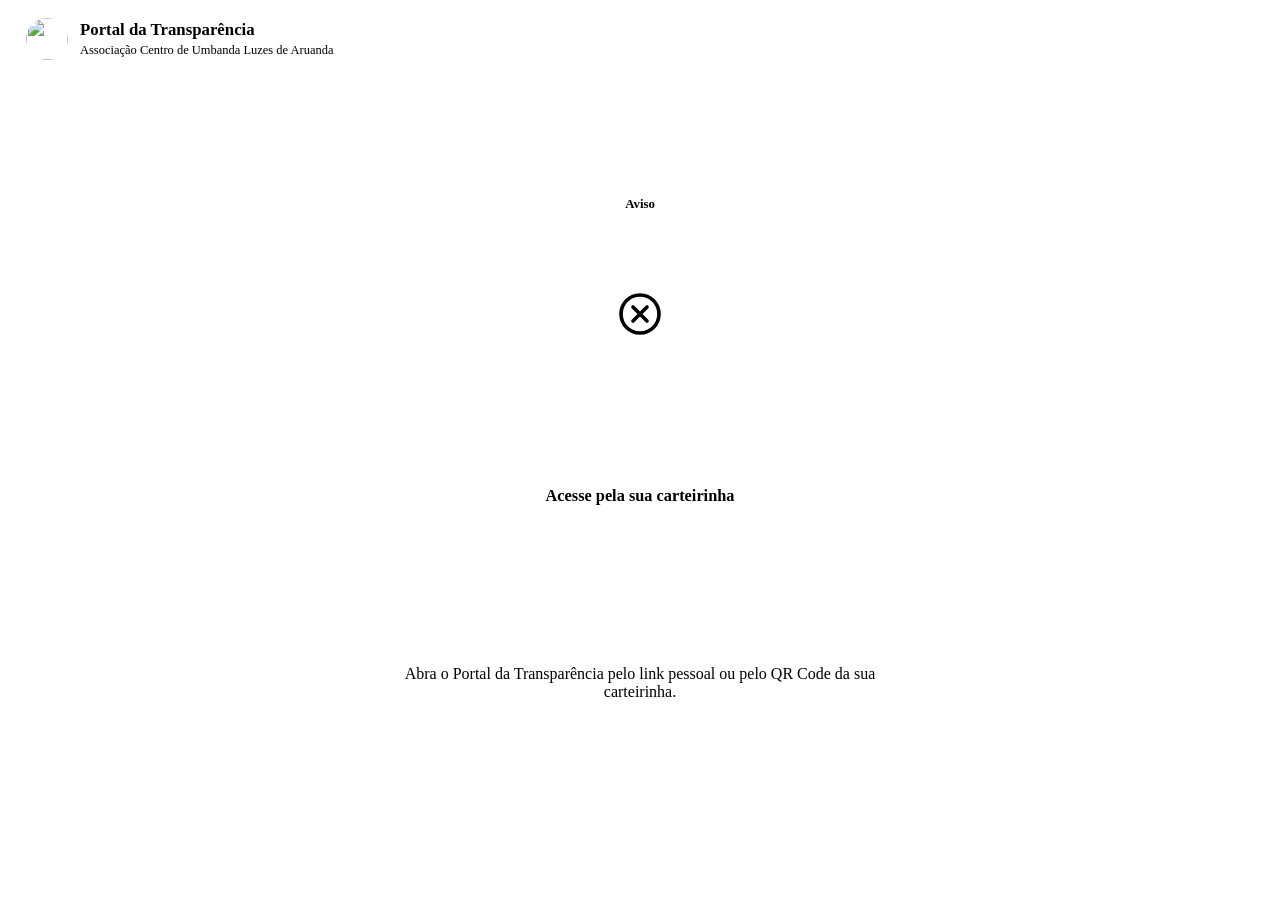
==== transparencia.html @ 9cb233fd "v2.1.0: Portal da Transparência (fase 1, desligado)" ====
<!doctype html>
<html lang="pt-BR">
<head>
  <meta charset="utf-8">
  <meta name="viewport" content="width=device-width,initial-scale=1,viewport-fit=cover">
  <title>Portal da Transparência · Luzes de Aruanda</title>
  <meta name="theme-color" content="#1C3557">
  <meta name="robots" content="noindex">
  <meta name="referrer" content="no-referrer">
  <link rel="icon" href="icon-192.png" type="image/png">
  <link rel="stylesheet" href="publico.css">
  <script src="config.js"></script>
  <style>
    /* versão 2.1: Portal da Transparência (fase 1: entrada, Início e Finanças). Só leitura: nada é baixado nem impresso. */
    body{background:var(--bg)}
    .tp{min-height:100vh;display:grid;grid-template-rows:auto 1fr}
    .tp-top{display:flex;align-items:center;gap:12px;padding:10px 18px;background:var(--surface);border-bottom:1px solid var(--line);position:sticky;top:0;z-index:5}
    .tp-top img.logo{width:42px;height:42px;border-radius:50%;background:#fff;object-fit:contain}
    .tp-top .tit b{display:block;font-size:1.05rem;color:var(--sea)}.tp-top .tit span{font-size:.78rem;color:var(--muted)}
    .tp-quem{margin-left:auto;display:flex;align-items:center;gap:10px;text-align:right}.tp-quem img,.tp-quem .sem{width:38px;height:46px;border-radius:6px;object-fit:cover;border:2px solid var(--brand);background:var(--bg)}
    .tp-quem b{display:block;font-size:.9rem}.tp-quem span{font-size:.75rem;color:var(--muted)}
    .tp-corpo{display:grid;grid-template-columns:210px 1fr;min-height:0}
    .tp-side{background:var(--sea);color:#dfe7f1;padding:18px 12px;display:flex;flex-direction:column;gap:4px}
    .tp-side .sec{font-size:.72rem;letter-spacing:.06em;text-transform:uppercase;opacity:.75;padding:4px 10px 8px}
    .tp-nav{display:flex;align-items:center;gap:10px;border:0;background:transparent;color:inherit;font:inherit;padding:10px;border-radius:9px;cursor:pointer;text-align:left}
    .tp-nav svg{width:20px;height:20px}.tp-nav[aria-current=page]{background:rgba(255,255,255,.14);color:#fff;box-shadow:inset 3px 0 0 #E0A526}
    .tp-main{padding:20px 22px 90px;display:grid;gap:14px;align-content:start;max-width:1120px;width:100%}
    .tp-main h1{margin:0;font-size:1.5rem;color:var(--sea)}.tp-sub{margin:-8px 0 0;color:var(--muted);font-size:.9rem}
    .tp-card{background:var(--surface);border:1px solid var(--line);border-radius:14px;padding:16px;display:grid;gap:10px;min-width:0}
    .tp-card h2{margin:0;font-size:1.02rem}
    .kp{display:grid;grid-template-columns:repeat(auto-fit,minmax(160px,1fr));gap:10px}
    .k{background:var(--surface);border:1px solid var(--line);border-left:4px solid var(--brand);border-radius:12px;padding:12px}
    .k span{display:block;font-size:.8rem;color:var(--muted)}.k b{font-size:1.25rem}.k.neg{border-left-color:#C98A1D}.k.sea{border-left-color:var(--sea)}
    .grid2{display:grid;grid-template-columns:1fr 1fr;gap:14px}
    .selo{display:inline-flex;align-items:center;gap:6px;border-radius:99px;padding:3px 10px;font-weight:700;font-size:.8rem}
    .selo.ok{background:var(--ok-soft);color:var(--ok)}.selo.warn{background:var(--warn-soft);color:var(--warn)}.selo.bad{background:var(--bad-soft);color:var(--bad)}
    .sit{display:grid;grid-template-columns:repeat(auto-fit,minmax(160px,1fr));gap:10px;align-items:end}.sit dt{font-size:.78rem;color:var(--muted)}.sit dd{margin:0;font-weight:600}
    .lin{display:flex;justify-content:space-between;gap:10px;padding:8px 0;border-bottom:1px solid var(--line)}.lin:last-child{border-bottom:0}.lin .s{font-size:.8rem;color:var(--muted)}
    .per{display:flex;flex-wrap:wrap;gap:6px;align-items:center}.per button{border:1px solid var(--line);background:var(--surface);color:var(--fg);border-radius:9px;padding:7px 14px;font:inherit;cursor:pointer}
    .per button[aria-pressed=true]{background:var(--sea);color:#fff;border-color:var(--sea)}.per input{border:1px solid var(--line);border-radius:8px;padding:6px 8px;font:inherit;background:var(--surface);color:var(--fg)}
    table{width:100%;border-collapse:collapse;font-size:.88rem}th,td{padding:7px 6px;border-bottom:1px solid var(--line);text-align:left}th{font-size:.75rem;color:var(--muted);font-weight:600}td.n,th.n{text-align:right;white-space:nowrap}
    .bars{display:flex;align-items:flex-end;gap:6px;height:150px;padding-top:6px;overflow-x:auto}.bars .m{display:grid;justify-items:center;gap:4px;min-width:34px;flex:1}
    .bars .par{display:flex;align-items:flex-end;gap:3px;height:120px}.bars .par i{display:block;width:11px;border-radius:3px 3px 0 0;background:var(--brand)}.bars .par i.s{background:#C98A1D}.bars small{font-size:.7rem;color:var(--muted)}
    .leg{display:flex;gap:14px;font-size:.78rem;color:var(--muted)}.leg i{display:inline-block;width:10px;height:10px;border-radius:50%;background:var(--brand);margin-right:4px}.leg i.s{background:#C98A1D}
    .cat{display:grid;gap:3px;padding:5px 0}.cat div{display:flex;justify-content:space-between;font-size:.88rem}.cat span.b{height:6px;border-radius:4px;background:var(--line);overflow:hidden}.cat span.b i{display:block;height:100%;background:var(--brand)}.cat.s span.b i{background:#C98A1D}
    .nota{font-size:.8rem;color:var(--muted)}
    .tp-pe{display:flex;justify-content:space-between;align-items:center;gap:10px;font-size:.78rem;color:var(--muted);border-top:1px solid var(--line);padding-top:10px}
    .tp-bottom{display:none}
    .entrada{max-width:520px;margin:30px auto;padding:0 16px;display:grid;gap:14px}
    .entrada input[type=date]{border:1px solid var(--line);border-radius:10px;padding:10px;font:inherit;background:var(--surface);color:var(--fg);width:100%}
    .aviso{display:grid;gap:8px;justify-items:center;text-align:center;padding:26px 18px}.aviso svg{width:48px;height:48px}
    .cards-m{display:none}
    @media (max-width:860px){
      .tp-corpo{grid-template-columns:1fr}.tp-side{display:none}.grid2{grid-template-columns:1fr}.tp-main{padding:14px 14px 90px}
      .tp-quem div{display:none}
      .tp-bottom{display:flex;position:fixed;left:0;right:0;bottom:0;background:var(--surface);border-top:1px solid var(--line);justify-content:space-around;padding:6px 0 calc(6px + env(safe-area-inset-bottom));z-index:6}
      .tp-bottom button{border:0;background:none;color:var(--muted);display:grid;justify-items:center;gap:2px;font:inherit;font-size:.72rem;padding:4px 16px}.tp-bottom svg{width:22px;height:22px}.tp-bottom [aria-current=page]{color:var(--sea);font-weight:700}
      .tabela-w{display:none}.cards-m{display:grid;gap:8px}.cm{border:1px solid var(--line);border-radius:10px;padding:10px;display:flex;justify-content:space-between;gap:10px}
      .tp-contas td:nth-child(5),.tp-contas th:nth-child(5){display:none}
    }
    @media print{body *{display:none!important}body::after{content:"A impressão não está disponível no Portal da Transparência.";display:block;padding:40px;font:18px sans-serif}}
  </style>
</head>
<body>
<div id="app"><div class="spinner" role="status" aria-label="Carregando"></div></div>
<script>
'use strict';
(function () {
  const CFG = window.ASSOCIADOS_CONFIG || {}, app = document.getElementById('app'), $ = s => document.querySelector(s);
  const esc = s => String(s == null ? '' : s).replace(/[&<>"']/g, c => ({ '&': '&amp;', '<': '&lt;', '>': '&gt;', '"': '&quot;', "'": '&#39;' }[c]));
  const fmtD = iso => { if (!iso) return '—'; const [y, m, d] = String(iso).slice(0, 10).split('-'); return `${d}/${m}/${y}`; };
  const brl = v => Number(v || 0).toLocaleString('pt-BR', { style: 'currency', currency: 'BRL' });
  const MES = ['jan', 'fev', 'mar', 'abr', 'mai', 'jun', 'jul', 'ago', 'set', 'out', 'nov', 'dez'], MESL = ['Janeiro', 'Fevereiro', 'Março', 'Abril', 'Maio', 'Junho', 'Julho', 'Agosto', 'Setembro', 'Outubro', 'Novembro', 'Dezembro'];
  const fmtComp = c => { const [y, m] = String(c).split('-'); return `${MESL[+m - 1]}/${y}`; };
  const hoje = () => { const d = new Date(); return `${d.getFullYear()}-${String(d.getMonth() + 1).padStart(2, '0')}-${String(d.getDate()).padStart(2, '0')}`; };
  const dias = iso => Math.round((new Date(iso + 'T12:00:00') - new Date(hoje() + 'T12:00:00')) / 864e5);
  const sv = p => `<svg viewBox="0 0 24 24" fill="none" stroke="currentColor" stroke-width="1.8" stroke-linecap="round" stroke-linejoin="round" aria-hidden="true">${p}</svg>`;
  const IC = { casa: sv('<path d="M3 11l9-7 9 7"/><path d="M5 10v10h14V10"/>'), fin: sv('<rect x="3" y="5" width="18" height="14" rx="2"/><path d="M3 10h18M7 15h4"/>'),
    no: sv('<circle cx="12" cy="12" r="9.5"/><path d="M8.5 8.5l7 7M15.5 8.5l-7 7"/>'), cad: sv('<rect x="5" y="11" width="14" height="10" rx="2"/><path d="M8 11V7a4 4 0 0 1 8 0v4"/>') };
  const ses = { get() { try { const x = JSON.parse(sessionStorage.getItem('trSes') || 'null'); return x && x.exp > Date.now() ? x : null; } catch (e) { return null; } }, set(t, c) { try { sessionStorage.setItem('trSes', JSON.stringify({ t, c, exp: Date.now() + 4 * 3600e3 })); } catch (e) { } }, sair() { try { sessionStorage.removeItem('trSes'); } catch (e) { } } };
  async function api(action, payload) {
    let r; try { r = await fetch(CFG.API_URL, { method: 'POST', body: JSON.stringify({ action, payload }) }); } catch (e) { throw Object.assign(new Error('Sem conexão. Confira a internet e tente de novo.'), { code: 'NET' }); }
    const j = await r.json().catch(() => ({ ok: false, error: { code: 'NET', message: 'Resposta inválida do servidor. Tente de novo.' } }));
    if (!j.ok) throw Object.assign(new Error(j.error.message), { code: j.error.code }); return j.data.result;
  }
  const topo = (quem) => `<header class="tp-top"><img class="logo" src="logo.png" alt=""><div class="tit"><b>Portal da Transparência</b><span>${esc(ST.assoc || 'Associação Centro de Umbanda Luzes de Aruanda')}</span></div>${quem || ''}</header>`;
  const AV = { LINK: ['bad', 'Link inválido ou carteirinha substituída'], INATIVO: ['warn', 'Associado não ativo'], VENCIDA: ['bad', 'Carteirinha não válida para este acesso'], DESLIGADO: ['warn', 'Portal ainda não disponível'], NET: ['warn', 'Sem internet'], SEM: ['warn', 'Acesse pela sua carteirinha'] };
  function aviso(code, msg) { const [cls, tit] = AV[code] || ['bad', 'Não foi possível abrir']; app.innerHTML = `<div class="tp">${topo()}<div class="entrada"><div class="tp-card aviso"><span class="selo ${cls}">${cls === 'bad' ? 'Acesso bloqueado' : 'Aviso'}</span><span style="color:var(--${cls === 'bad' ? 'bad' : 'warn'})">${IC.no}</span><h2>${esc(tit)}</h2><p>${esc(msg)}</p>${code === 'NET' ? '<button class="btn primary" id="de-novo">Tentar de novo</button>' : ''}</div></div></div>`; const b = $('#de-novo'); if (b) b.onclick = iniciar; }
  // Tela 0: QR Code → confirma a data de nascimento
  async function entradaQR(codigo) {
    app.innerHTML = `<div class="tp">${topo()}<div class="entrada"><div class="spinner"></div></div></div>`;
    let v; try { v = await api('publico.validar', { codigo }); } catch (e) { return aviso(e.code === 'NET' ? 'NET' : 'LINK', e.message); }
    ST.assoc = v.assocNome || ''; if (!v.encontrada || !v.valida) return aviso('VENCIDA', v.motivo || 'Carteirinha não está válida para este acesso.');
    if (!v.transparencia) return aviso('DESLIGADO', 'O Portal da Transparência ainda não está disponível.');
    app.innerHTML = `<div class="tp">${topo()}<div class="entrada"><div class="tp-card"><span class="selo ok">Carteirinha válida</span><div style="display:flex;gap:12px;align-items:center">${v.foto ? `<img src="data:image/jpeg;base64,${v.foto}" alt="" style="width:56px;height:68px;border-radius:6px;object-fit:cover">` : ''}<div><b>${esc(v.nome)}</b><div class="small muted">Matrícula ${String(v.matricula).padStart(4, '0')}</div></div></div></div>
      <form class="tp-card" id="f-nasc"><h2>Confirme que é você</h2><p class="small muted" style="margin:0">Informe sua data de nascimento para liberar o acesso.</p><label class="small" for="nasc">Data de nascimento</label><input type="date" id="nasc" required max="${hoje()}">
        <p class="small" id="nasc-msg" style="margin:0;color:var(--bad)" role="alert"></p><div class="btns" style="grid-template-columns:1fr 1fr"><button class="btn primary">Entrar</button><a class="btn" href="validar.html?c=${encodeURIComponent(codigo)}">Cancelar</a></div><p class="small muted" style="margin:0">Acesso só para associados ativos.</p></form></div></div>`;
    $('#f-nasc').onsubmit = async ev => { ev.preventDefault(); const m = $('#nasc-msg'); m.textContent = ''; try { const r = await api('publico.transpEntrar', { codigo, nascimento: $('#nasc').value }); ses.set(r.token, codigo); history.replaceState(null, '', 'transparencia.html'); carregar(); } catch (e) { if (['DATA', 'BLOQUEADO', 'NET'].includes(e.code)) m.textContent = e.message; else aviso(e.code, e.message); } };
  }
  const ST = { pg: 'inicio', per: 'ano', de: '', ate: '', d: null, mais: 20, assoc: '' };
  function periodo() { const h = hoje(), y = h.slice(0, 4), m = +h.slice(5, 7); if (ST.per === 'mes') return [h.slice(0, 8) + '01', h]; if (ST.per === 'tri') { const t = Math.floor((m - 1) / 3) * 3 + 1; return [`${y}-${String(t).padStart(2, '0')}-01`, h]; } if (ST.per === 'datas' && ST.de && ST.ate) return [ST.de, ST.ate]; return [y + '-01-01', h]; }
  async function carregar() {
    const s = ses.get(); if (!s) { const c = (ses.ultimo || ''); return c ? entradaQR(c) : aviso('SEM', 'Abra o Portal da Transparência pelo link pessoal ou pelo QR Code da sua carteirinha.'); }
    const [de, ate] = periodo(); if (!ST.d) app.innerHTML = `<div class="tp">${topo()}<div class="entrada"><div class="spinner"></div></div></div>`;
    try { ST.d = await api('publico.transparencia', { token: s.t, de, ate }); ST.assoc = ST.d.assoc.nome; ST.mais = 20; render(); }
    catch (e) { if (e.code === 'LINK' || e.code === 'INATIVO' || e.code === 'VENCIDA') ses.sair(); aviso(e.code, e.message); }
  }
  const PAGS = [['inicio', 'Início', IC.casa], ['fin', 'Finanças', IC.fin]];
  function render() {
    const d = ST.d, a = d.associado;
    const quem = `<div class="tp-quem"><div><b>${esc(a.nome.split(' ').slice(0, 2).join(' '))}</b><span>Associado · ${String(a.matricula).padStart(4, '0')}</span></div>${a.foto ? `<img src="data:image/jpeg;base64,${a.foto}" alt="">` : '<span class="sem"></span>'}</div>`;
    const nav = PAGS.map(([k, t, ic]) => `<button class="tp-nav" data-pg="${k}" ${ST.pg === k ? 'aria-current="page"' : ''}>${ic}<span>${t}</span></button>`).join('');
    app.innerHTML = `<div class="tp">${topo(quem)}<div class="tp-corpo"><nav class="tp-side" aria-label="Menu"><div class="sec">Área do associado</div>${nav}</nav>
      <main class="tp-main" id="conteudo">${ST.pg === 'fin' ? financas() : inicio()}
      <div class="tp-pe"><span>Consulta à Secretaria · Dados atualizados em ${esc(fmtD(d.fin.atualizadoEm) + ' ' + String(d.fin.atualizadoEm).slice(11))}</span><button class="btn" id="sair" style="padding:6px 14px">Sair</button></div></main></div>
      <nav class="tp-bottom" aria-label="Menu">${PAGS.map(([k, t, ic]) => `<button data-pg="${k}" ${ST.pg === k ? 'aria-current="page"' : ''}>${ic}<span>${t}</span></button>`).join('')}</nav></div>`;
    document.querySelectorAll('[data-pg]').forEach(b => { b.onclick = () => { ST.pg = b.dataset.pg; render(); scrollTo(0, 0); }; });
    $('#sair').onclick = () => { ses.sair(); ST.d = null; aviso('SEM', 'Você saiu. Para entrar de novo, use o link ou o QR Code da sua carteirinha.'); };
    if (ST.pg === 'fin') ligarFin();
  }
  function selo(s) { return s.estado === 'emdia' ? '<span class="selo ok">Em dia</span>' : s.estado === 'tolerancia' ? `<span class="selo warn">${s.atraso === 1 ? '1 mês em aberto' : s.atraso + ' meses em aberto'}</span> <span class="small" style="color:var(--warn)">Dentro da tolerância</span>` : `<span class="selo bad">Em atraso (${s.atraso} ${s.atraso === 1 ? 'mês' : 'meses'})</span>`; }
  function vence(v) { const n = dias(v); return n < 0 ? `<span class="selo bad">Vencida há ${-n} ${-n === 1 ? 'dia' : 'dias'}</span>` : `<span class="selo warn">${n === 0 ? 'Vence hoje' : `Vence em ${n} ${n === 1 ? 'dia' : 'dias'}`}</span>`; }
  function inicio() {
    const d = ST.d, s = d.situacao, f = d.fin;
    return `<h1>Início</h1><p class="tp-sub">Olá, ${esc(d.associado.nome.split(' ')[0])}. Acompanhe sua situação e os principais movimentos da associação.</p>
      <section class="tp-card"><h2>Minha situação</h2><div>${selo(s)} <span class="small" style="margin-left:6px">${s.emDiaAno} de ${s.vencidosAno} ${s.vencidosAno === 1 ? 'mês vencido' : 'meses vencidos'} em ${s.ano}</span></div>
        <dl class="sit"><div><dt>Último pagamento</dt><dd>${s.ultimo ? `${fmtD(s.ultimo.data)} · ${brl(s.ultimo.valor)}` : '—'}</dd></div><div><dt>Próximo vencimento</dt><dd>${s.proximo ? `${fmtComp(s.proximo.competencia)} · ${brl(s.proximo.valor)}` : '—'}</dd></div></dl></section>
      <div class="kp">${f.saldoAtual.map(c => `<div class="k sea"><span>Saldo ${/caixa|dinheiro/i.test(c.tipo + c.nome) ? 'em caixa' : 'em ' + esc(c.nome)}</span><b>${brl(c.saldo)}</b></div>`).join('')}<div class="k"><span>Entradas no mês</span><b>${brl(f.mes.ent)}</b></div><div class="k neg"><span>Saídas no mês</span><b>${brl(f.mes.sai)}</b></div></div>
      <div class="grid2"><section class="tp-card"><h2>Contas vencendo</h2>${f.vencendo.length ? f.vencendo.map(x => `<div class="lin"><div><b>${esc(x.descricao)}</b><div class="s">${fmtD(x.vencimento)}${x.categoria ? ' · ' + esc(x.categoria) : ''}</div></div><div style="text-align:right"><b>${brl(x.valor)}</b><div>${vence(x.vencimento)}</div></div></div>`).join('') : '<p class="nota">Nenhuma conta pendente.</p>'}</section>
        <section class="tp-card"><h2>Próximos eventos</h2>${f.eventos.length ? f.eventos.map(e => `<div class="lin"><div><b>${esc(e.titulo || e.tipo)}</b><div class="s">${esc(e.tipo || '')}${e.local ? ' · ' + esc(e.local) : ''}</div></div><div style="text-align:right"><b>${fmtD(e.data)}</b><div class="s">${esc(e.hora || '')}</div></div></div>`).join('') : '<p class="nota">Nenhum evento agendado.</p>'}</section></div>`;
  }
  function financas() {
    const f = ST.d.fin, trf = f.contas.some(c => c.trf), maxM = Math.max(1, ...f.meses.map(m => Math.max(m.ent, m.sai))), mxE = Math.max(1, ...f.ent.map(x => x.v)), mxS = Math.max(1, ...f.sai.map(x => x.v)), res = f.totalEnt - f.totalSai;
    const per = [['mes', 'Mês'], ['tri', 'Trimestre'], ['ano', 'Ano'], ['datas', 'Escolher datas']];
    return `<h1>Prestação de contas</h1><p class="tp-sub">Consulte as entradas, saídas e saldos por período.</p>
      <section class="tp-card"><div class="per"><span class="small muted">Período</span>${per.map(([k, t]) => `<button data-per="${k}" aria-pressed="${ST.per === k}">${t}</button>`).join('')}
        ${ST.per === 'datas' ? `<input type="date" id="p-de" value="${ST.de || f.de}" aria-label="De"><input type="date" id="p-ate" value="${ST.ate || f.ate}" aria-label="Até"><button id="p-ok">Ver</button>` : ''}</div><span class="small muted">De ${fmtD(f.de)} a ${fmtD(f.ate)}</span></section>
      <div class="kp"><div class="k"><span>Total de entradas</span><b>${brl(f.totalEnt)}</b></div><div class="k neg"><span>Total de saídas</span><b style="color:var(--bad)">${brl(f.totalSai)}</b></div><div class="k sea"><span>Resultado do período</span><b style="color:var(--${res >= 0 ? 'ok' : 'bad'})">${res >= 0 ? '+ ' : '− '}${brl(Math.abs(res))}</b></div></div>
      <div class="grid2"><section class="tp-card"><h2>Saldos por conta</h2><table class="tp-contas"><thead><tr><th>Conta</th><th class="n">Saldo inicial</th><th class="n">Entradas</th><th class="n">Saídas</th>${trf ? '<th class="n">Transf.</th>' : '<th class="n"></th>'}<th class="n">Saldo final</th></tr></thead><tbody>
        ${f.contas.map(c => `<tr><td>${esc(c.nome)}</td><td class="n">${brl(c.ant)}</td><td class="n">${brl(c.ent)}</td><td class="n">${brl(c.sai)}</td><td class="n">${trf ? brl(c.trf) : ''}</td><td class="n"><b>${brl(c.fim)}</b></td></tr>`).join('')}
        <tr><td><b>Total</b></td><td class="n">${brl(f.contas.reduce((s, c) => s + c.ant, 0))}</td><td class="n">${brl(f.contas.reduce((s, c) => s + c.ent, 0))}</td><td class="n">${brl(f.contas.reduce((s, c) => s + c.sai, 0))}</td><td class="n"></td><td class="n"><b>${brl(f.contas.reduce((s, c) => s + c.fim, 0))}</b></td></tr></tbody></table></section>
        <section class="tp-card"><h2>Entradas por categoria</h2>${f.ent.length ? f.ent.map(x => `<div class="cat"><div><span>${esc(x.nome)}</span><b>${brl(x.v)}</b></div><span class="b"><i style="width:${Math.round(x.v / mxE * 100)}%"></i></span></div>`).join('') : '<p class="nota">Nenhuma entrada no período.</p>'}</section>
        <section class="tp-card"><h2>Entradas e saídas por mês</h2><div class="leg"><span><i></i>Entradas</span><span><i class="s"></i>Saídas</span></div><div class="bars">${f.meses.map(m => `<div class="m" title="${fmtComp(m.mes)}: entradas ${brl(m.ent)}, saídas ${brl(m.sai)}"><div class="par"><i style="height:${Math.round(m.ent / maxM * 118)}px"></i><i class="s" style="height:${Math.round(m.sai / maxM * 118)}px"></i></div><small>${MES[+m.mes.slice(5) - 1]}</small></div>`).join('') || '<p class="nota">Sem movimento no período.</p>'}</div></section>
        <section class="tp-card"><h2>Saídas por categoria</h2>${f.sai.length ? f.sai.map(x => `<div class="cat s"><div><span>${esc(x.nome)}</span><b>${brl(x.v)}</b></div><span class="b"><i style="width:${Math.round(x.v / mxS * 100)}%"></i></span></div>`).join('') : '<p class="nota">Nenhuma saída no período.</p>'}</section></div>
      <section class="tp-card"><h2>Lançamentos · saídas</h2><p class="nota" style="margin:-4px 0 0">As mensalidades aparecem somadas em "Entradas por categoria".</p>
        ${f.saidas.length ? `<div class="tabela-w"><table><thead><tr><th>Data</th><th>Descrição</th><th>Categoria</th><th class="n">Valor</th></tr></thead><tbody>${f.saidas.slice(0, ST.mais).map(l => `<tr><td>${fmtD(l.data)}</td><td>${esc(l.descricao)}</td><td>${esc(l.categoria)}</td><td class="n">${brl(l.valor)}</td></tr>`).join('')}</tbody></table></div>
          <div class="cards-m">${f.saidas.slice(0, ST.mais).map(l => `<div class="cm"><div><b>${esc(l.descricao)}</b><div class="small muted">${fmtD(l.data)} · ${esc(l.categoria)}</div></div><b>${brl(l.valor)}</b></div>`).join('')}</div>
          ${f.saidas.length > ST.mais ? `<button class="btn" id="mais">Carregar mais (${f.saidas.length - ST.mais})</button>` : ''}` : '<p class="nota">Nenhuma saída no período.</p>'}</section>`;
  }
  function ligarFin() {
    document.querySelectorAll('[data-per]').forEach(b => { b.onclick = () => { ST.per = b.dataset.per; if (ST.per === 'datas') render(); else carregar(); }; });
    const ok = $('#p-ok'); if (ok) ok.onclick = () => { ST.de = $('#p-de').value; ST.ate = $('#p-ate').value; if (ST.de && ST.ate && ST.de <= ST.ate) carregar(); };
    const m = $('#mais'); if (m) m.onclick = () => { ST.mais += 20; render(); };
  }
  document.addEventListener('contextmenu', e => { if (e.target.closest('#app')) e.preventDefault(); });
  function iniciar() {
    const q = new URLSearchParams(location.search), t = q.get('t'), c = q.get('c');
    if (t) { ses.set(t, ''); history.replaceState(null, '', 'transparencia.html'); return carregar(); }
    if (c) { ses.ultimo = c; return ses.get() && ses.get().c === c ? carregar() : entradaQR(c); }
    const s = ses.get(); if (s) { if (s.c) ses.ultimo = s.c; return carregar(); }
    aviso('SEM', 'Abra o Portal da Transparência pelo link pessoal ou pelo QR Code da sua carteirinha.');
  }
  iniciar();
})();
</script>
</body>
</html>
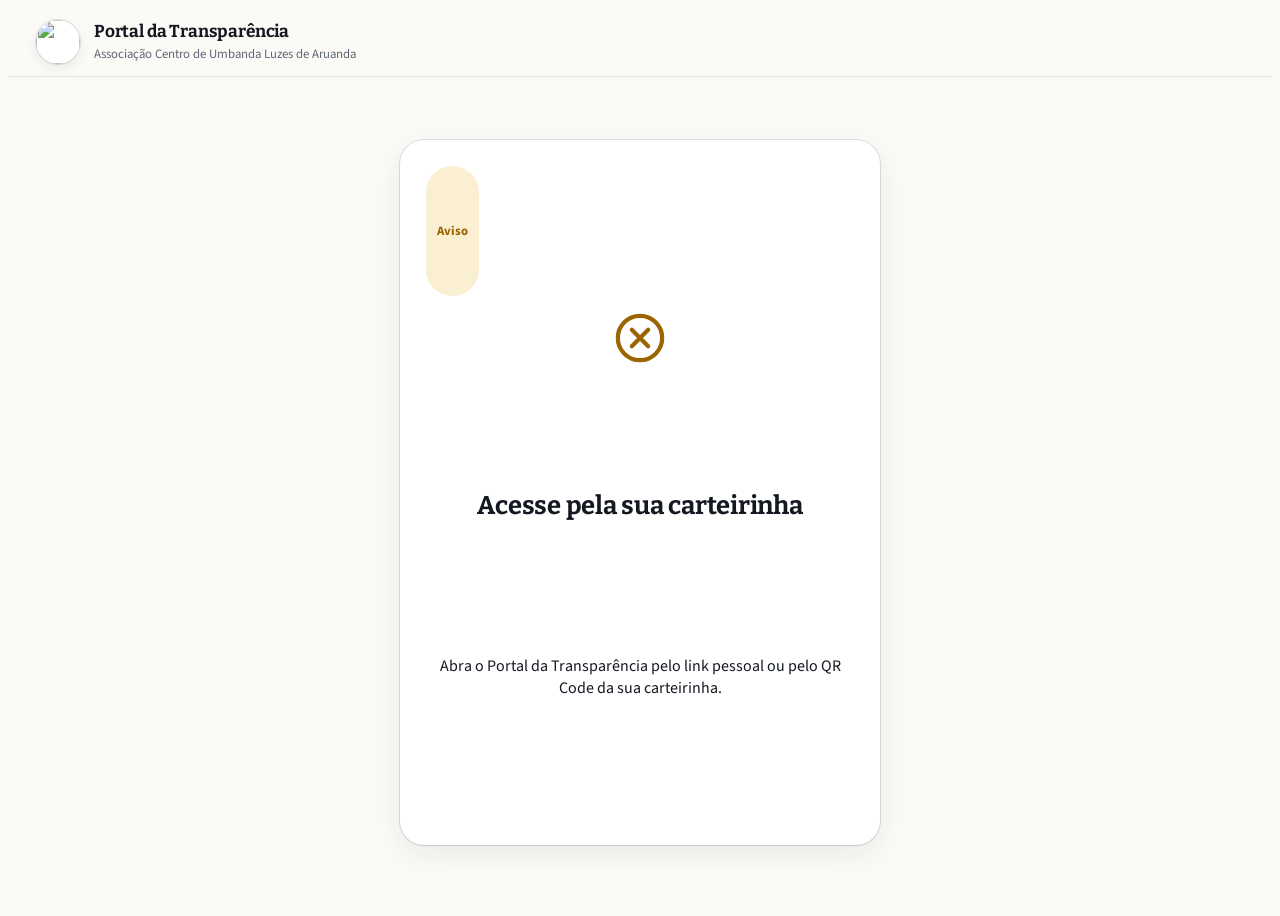
==== commit cc8a2fba: "Versão 2.4.0: novo visual do sistema e do Portal da Transparência (mesmo padrão da Biblioteca)" ====
--- a/transparencia.html
+++ b/transparencia.html
@@ -4,14 +4,18 @@
   <meta charset="utf-8">
   <meta name="viewport" content="width=device-width,initial-scale=1,viewport-fit=cover">
   <title>Portal da Transparência · Luzes de Aruanda</title>
-  <meta name="theme-color" content="#1C3557">
+  <meta name="theme-color" content="#fbfaf7">
   <meta name="robots" content="noindex">
   <meta name="referrer" content="no-referrer">
   <link rel="icon" href="icon-192.png" type="image/png">
+  <link rel="preconnect" href="https://fonts.googleapis.com">
+  <link rel="preconnect" href="https://fonts.gstatic.com" crossorigin>
+  <link rel="stylesheet" href="https://fonts.googleapis.com/css2?family=Bitter:wght@600;700&family=Source+Sans+3:wght@400;600;700&display=swap">
   <link rel="stylesheet" href="publico.css">
   <script src="config.js"></script>
+  <script src="cartao.js"></script>
   <style>
-    /* versão 2.1: Portal da Transparência (fase 1: entrada, Início e Finanças). Só leitura: nada é baixado nem impresso. */
+    /* versão 2.2: Portal da Transparência completo. Só leitura: nada é baixado nem impresso. */
     body{background:var(--bg)}
     .tp{min-height:100vh;display:grid;grid-template-rows:auto 1fr}
     .tp-top{display:flex;align-items:center;gap:12px;padding:10px 18px;background:var(--surface);border-bottom:1px solid var(--line);position:sticky;top:0;z-index:5}
@@ -45,6 +49,25 @@
     .cat{display:grid;gap:3px;padding:5px 0}.cat div{display:flex;justify-content:space-between;font-size:.88rem}.cat span.b{height:6px;border-radius:4px;background:var(--line);overflow:hidden}.cat span.b i{display:block;height:100%;background:var(--brand)}.cat.s span.b i{background:#C98A1D}
     .nota{font-size:.8rem;color:var(--muted)}
     .tp-pe{display:flex;justify-content:space-between;align-items:center;gap:10px;font-size:.78rem;color:var(--muted);border-top:1px solid var(--line);padding-top:10px}
+    button.tp-quem{border:0;background:none;font:inherit;color:inherit;cursor:pointer;padding:4px;border-radius:10px}button.tp-quem:hover{background:var(--bg)}
+    .selo.neu{background:var(--bg);color:var(--muted);border:1px solid var(--line)}.selo.sea{background:#DDE6F1;color:var(--sea)}
+    .mgrid{display:grid;grid-template-columns:repeat(6,1fr);gap:8px}.mc{border-radius:10px;padding:10px 6px;display:grid;justify-items:center;gap:2px;border:1px solid var(--line);text-align:center}.mc b{text-transform:capitalize}.mc span{font-size:.75rem;font-weight:600}.mc small{font-size:.7rem;color:var(--muted)}
+    .mc.ok{background:var(--ok-soft);color:var(--ok)}.mc.bad{background:var(--bad-soft);color:var(--bad)}.mc.sea{background:#DDE6F1;color:var(--sea)}.mc.neu{background:var(--surface);color:var(--muted)}.mc.nd{opacity:.45}
+    .leg i.ok{background:var(--ok)}.leg i.bad{background:var(--bad)}.leg i.neu{background:var(--line)}.leg i.sea{background:var(--sea)}.leg{flex-wrap:wrap}
+    .lin.ev{justify-content:flex-start;align-items:flex-start}.lin.ev .dt{display:grid;justify-items:center;min-width:44px;border-radius:8px;background:var(--bg);padding:4px}.lin.ev .dt b{font-size:1.1rem}.lin.ev .dt small{font-size:.7rem;color:var(--muted);text-transform:uppercase}
+    .calh{display:flex;justify-content:space-between;align-items:center}.calh .btn{padding:4px 14px}.cal{display:grid;grid-template-columns:repeat(7,1fr);gap:4px;text-align:center}.cal small{color:var(--muted);font-size:.72rem}
+    .cd{border:1px solid var(--line);background:var(--surface);color:var(--fg);border-radius:8px;min-height:42px;font:inherit;display:grid;justify-items:center;align-content:center;gap:2px}.cd:disabled{opacity:.6}.cd.tem{border-color:var(--brand);cursor:pointer;font-weight:700}.cd.hj{outline:2px solid var(--sea)}.cd i{width:6px;height:6px;border-radius:50%;background:var(--brand)}
+    details.tp-card summary{cursor:pointer}
+    .dgrid{display:grid;grid-template-columns:minmax(240px,1fr) 2fr;gap:14px;align-items:start}.dlist{gap:4px}.dl{display:flex;gap:10px;align-items:center;border:1px solid transparent;background:none;color:inherit;font:inherit;text-align:left;padding:8px;border-radius:10px;cursor:pointer}.dl svg{width:22px;height:22px;flex:none;color:var(--sea)}.dl small{display:block;color:var(--muted);font-size:.78rem}.dl.on,.dl:hover{background:var(--bg);border-color:var(--line)}
+    .dv{min-height:300px;position:sticky;top:76px;max-height:calc(100vh - 100px);overflow:auto}.dvh{display:flex;justify-content:space-between;align-items:center;gap:8px;position:sticky;top:-16px;background:var(--surface);padding:4px 0;z-index:1}.dvh .btn{padding:5px 12px}
+    #dv-pags{display:grid;gap:10px}.pgc{width:100%;height:auto;border:1px solid var(--line);border-radius:4px;background:#fff;-webkit-user-select:none;user-select:none;pointer-events:none}
+    .dv.cheio{position:fixed;inset:0;z-index:20;max-height:none;border-radius:0;top:0}
+    .fbt{display:flex;flex-wrap:wrap;gap:8px}.fbt .btn svg{width:18px;height:18px}
+    #f-sol label{display:grid;gap:4px}#f-sol select,#f-sol textarea,#f-sol input,#m-ano{border:1px solid var(--line);border-radius:9px;padding:9px;font:inherit;background:var(--surface);color:var(--fg)}
+    .cgrid{display:grid;grid-template-columns:minmax(280px,1fr) 1.2fr;gap:14px;align-items:start}.ficha dl{display:grid;grid-template-columns:1fr 1fr;gap:10px 14px;margin:0}.ficha dt{font-size:.75rem;color:var(--muted)}.ficha dd{margin:0;font-weight:600;overflow-wrap:anywhere}
+    .faces .selos{display:flex;flex-wrap:wrap;gap:6px}.so-m{display:none!important}
+    .ov-f{position:fixed;inset:0;background:rgba(0,0,0,.35);z-index:30;display:flex;align-items:flex-end}.sheet{background:var(--surface);width:100%;border-radius:16px 16px 0 0;padding:12px 12px calc(12px + env(safe-area-inset-bottom));display:grid;gap:4px}
+    .sheet button[data-pm]{display:flex;gap:12px;align-items:center;border:0;background:none;color:var(--fg);font:inherit;padding:12px;border-radius:10px;text-align:left}.sheet svg{width:22px;height:22px;color:var(--sea)}
     .tp-bottom{display:none}
     .entrada{max-width:520px;margin:30px auto;padding:0 16px;display:grid;gap:14px}
     .entrada input[type=date]{border:1px solid var(--line);border-radius:10px;padding:10px;font:inherit;background:var(--surface);color:var(--fg);width:100%}
@@ -56,10 +79,12 @@
       .tp-bottom{display:flex;position:fixed;left:0;right:0;bottom:0;background:var(--surface);border-top:1px solid var(--line);justify-content:space-around;padding:6px 0 calc(6px + env(safe-area-inset-bottom));z-index:6}
       .tp-bottom button{border:0;background:none;color:var(--muted);display:grid;justify-items:center;gap:2px;font:inherit;font-size:.72rem;padding:4px 16px}.tp-bottom svg{width:22px;height:22px}.tp-bottom [aria-current=page]{color:var(--sea);font-weight:700}
       .tabela-w{display:none}.cards-m{display:grid;gap:8px}.cm{border:1px solid var(--line);border-radius:10px;padding:10px;display:flex;justify-content:space-between;gap:10px}
-      .tp-contas td:nth-child(5),.tp-contas th:nth-child(5){display:none}
+      .mgrid{grid-template-columns:repeat(4,1fr)}.dgrid,.cgrid{grid-template-columns:1fr}.dv{position:static;max-height:none}.dv:not(.cheio){display:none}.ficha dl{grid-template-columns:1fr}
+      .so-m{display:flex!important}.cgrid.t-cart .ficha,.cgrid.t-ficha>section:first-child{display:none}.faces .vs{display:none}.faces.verso .vs{display:block}.faces.verso .fr{display:none}
     }
     @media print{body *{display:none!important}body::after{content:"A impressão não está disponível no Portal da Transparência.";display:block;padding:40px;font:18px sans-serif}}
   </style>
+  <link rel="stylesheet" href="transp.css">
 </head>
 <body>
 <div id="app"><div class="spinner" role="status" aria-label="Carregando"></div></div>
@@ -76,7 +101,10 @@
   const dias = iso => Math.round((new Date(iso + 'T12:00:00') - new Date(hoje() + 'T12:00:00')) / 864e5);
   const sv = p => `<svg viewBox="0 0 24 24" fill="none" stroke="currentColor" stroke-width="1.8" stroke-linecap="round" stroke-linejoin="round" aria-hidden="true">${p}</svg>`;
   const IC = { casa: sv('<path d="M3 11l9-7 9 7"/><path d="M5 10v10h14V10"/>'), fin: sv('<rect x="3" y="5" width="18" height="14" rx="2"/><path d="M3 10h18M7 15h4"/>'),
-    no: sv('<circle cx="12" cy="12" r="9.5"/><path d="M8.5 8.5l7 7M15.5 8.5l-7 7"/>'), cad: sv('<rect x="5" y="11" width="14" height="10" rx="2"/><path d="M8 11V7a4 4 0 0 1 8 0v4"/>') };
+    no: sv('<circle cx="12" cy="12" r="9.5"/><path d="M8.5 8.5l7 7M15.5 8.5l-7 7"/>'), cad: sv('<rect x="3" y="5" width="18" height="14" rx="2"/><circle cx="9" cy="11" r="2.5"/><path d="M5.5 16.5c.8-1.8 2-2.6 3.5-2.6s2.7.8 3.5 2.6M14 10h4M14 13.5h4"/>'),
+    conta: sv('<path d="M6 3h9l3 3v15H6z"/><path d="M9 10h6M9 14h6M9 18h3"/>'), mens: sv('<rect x="3" y="4" width="18" height="17" rx="2"/><path d="M3 9h18M8 2v4M16 2v4M8 14l2 2 4-4"/>'),
+    cal: sv('<rect x="3" y="4" width="18" height="17" rx="2"/><path d="M3 9h18M8 2v4M16 2v4"/><circle cx="8" cy="14" r="1"/><circle cx="12" cy="14" r="1"/><circle cx="16" cy="14" r="1"/>'), doc: sv('<path d="M14 3H6v18h12V7z"/><path d="M14 3v4h4M9 12h6M9 16h6"/>'),
+    sol: sv('<path d="M4 5h16v11H8l-4 4z"/><path d="M8 9h8M8 12h5"/>'), mais: sv('<circle cx="5" cy="12" r="1.5"/><circle cx="12" cy="12" r="1.5"/><circle cx="19" cy="12" r="1.5"/>'), tool: sv('<path d="M14.7 6.3a4 4 0 0 0-5.4 5.4L3 18l3 3 6.3-6.3a4 4 0 0 0 5.4-5.4l-2.5 2.5-2.4-.6-.6-2.4z"/>') };
   const ses = { get() { try { const x = JSON.parse(sessionStorage.getItem('trSes') || 'null'); return x && x.exp > Date.now() ? x : null; } catch (e) { return null; } }, set(t, c) { try { sessionStorage.setItem('trSes', JSON.stringify({ t, c, exp: Date.now() + 4 * 3600e3 })); } catch (e) { } }, sair() { try { sessionStorage.removeItem('trSes'); } catch (e) { } } };
   async function api(action, payload) {
     let r; try { r = await fetch(CFG.API_URL, { method: 'POST', body: JSON.stringify({ action, payload }) }); } catch (e) { throw Object.assign(new Error('Sem conexão. Confira a internet e tente de novo.'), { code: 'NET' }); }
@@ -84,7 +112,7 @@
     if (!j.ok) throw Object.assign(new Error(j.error.message), { code: j.error.code }); return j.data.result;
   }
   const topo = (quem) => `<header class="tp-top"><img class="logo" src="logo.png" alt=""><div class="tit"><b>Portal da Transparência</b><span>${esc(ST.assoc || 'Associação Centro de Umbanda Luzes de Aruanda')}</span></div>${quem || ''}</header>`;
-  const AV = { LINK: ['bad', 'Link inválido ou carteirinha substituída'], INATIVO: ['warn', 'Associado não ativo'], VENCIDA: ['bad', 'Carteirinha não válida para este acesso'], DESLIGADO: ['warn', 'Portal ainda não disponível'], NET: ['warn', 'Sem internet'], SEM: ['warn', 'Acesse pela sua carteirinha'] };
+  const AV = { LINK: ['bad', 'Link inválido ou carteirinha substituída'], INATIVO: ['warn', 'Associado não ativo'], VENCIDA: ['bad', 'Carteirinha não válida para este acesso'], DESLIGADO: ['warn', 'Portal ainda não disponível'], NET: ['warn', 'Sem internet'], SEM: ['warn', 'Acesse pela sua carteirinha'], MANUT: ['warn', 'Portal em manutenção'] };
   function aviso(code, msg) { const [cls, tit] = AV[code] || ['bad', 'Não foi possível abrir']; app.innerHTML = `<div class="tp">${topo()}<div class="entrada"><div class="tp-card aviso"><span class="selo ${cls}">${cls === 'bad' ? 'Acesso bloqueado' : 'Aviso'}</span><span style="color:var(--${cls === 'bad' ? 'bad' : 'warn'})">${IC.no}</span><h2>${esc(tit)}</h2><p>${esc(msg)}</p>${code === 'NET' ? '<button class="btn primary" id="de-novo">Tentar de novo</button>' : ''}</div></div></div>`; const b = $('#de-novo'); if (b) b.onclick = iniciar; }
   // Tela 0: QR Code → confirma a data de nascimento
   async function entradaQR(codigo) {
@@ -97,60 +125,168 @@
         <p class="small" id="nasc-msg" style="margin:0;color:var(--bad)" role="alert"></p><div class="btns" style="grid-template-columns:1fr 1fr"><button class="btn primary">Entrar</button><a class="btn" href="validar.html?c=${encodeURIComponent(codigo)}">Cancelar</a></div><p class="small muted" style="margin:0">Acesso só para associados ativos.</p></form></div></div>`;
     $('#f-nasc').onsubmit = async ev => { ev.preventDefault(); const m = $('#nasc-msg'); m.textContent = ''; try { const r = await api('publico.transpEntrar', { codigo, nascimento: $('#nasc').value }); ses.set(r.token, codigo); history.replaceState(null, '', 'transparencia.html'); carregar(); } catch (e) { if (['DATA', 'BLOQUEADO', 'NET'].includes(e.code)) m.textContent = e.message; else aviso(e.code, e.message); } };
   }
-  const ST = { pg: 'inicio', per: 'ano', de: '', ate: '', d: null, mais: 20, assoc: '' };
-  function periodo() { const h = hoje(), y = h.slice(0, 4), m = +h.slice(5, 7); if (ST.per === 'mes') return [h.slice(0, 8) + '01', h]; if (ST.per === 'tri') { const t = Math.floor((m - 1) / 3) * 3 + 1; return [`${y}-${String(t).padStart(2, '0')}-01`, h]; } if (ST.per === 'datas' && ST.de && ST.ate) return [ST.de, ST.ate]; return [y + '-01-01', h]; }
+  const ST = { pg: '', d: null, assoc: '', ano: 0, ctab: 'prox', agv: 'lista', calM: '', dtipo: 'Todos', doc: null, docs: {}, form: null, msg: '', cart: null, ctab2: 'cart', verso: false, vis: {} };
   async function carregar() {
     const s = ses.get(); if (!s) { const c = (ses.ultimo || ''); return c ? entradaQR(c) : aviso('SEM', 'Abra o Portal da Transparência pelo link pessoal ou pelo QR Code da sua carteirinha.'); }
-    const [de, ate] = periodo(); if (!ST.d) app.innerHTML = `<div class="tp">${topo()}<div class="entrada"><div class="spinner"></div></div></div>`;
-    try { ST.d = await api('publico.transparencia', { token: s.t, de, ate }); ST.assoc = ST.d.assoc.nome; ST.mais = 20; render(); }
+    const novo = !ST.d; if (novo) app.innerHTML = `<div class="tp">${topo()}<div class="entrada"><div class="spinner"></div></div></div>`;
+    try { ST.d = await api('publico.transparencia', { token: s.t, ano: ST.ano || undefined, so: novo ? undefined : 1 }); ST.assoc = ST.d.assoc.nome; if (!ST.pg || !PG[ST.pg] || !visivel(ST.pg)) ST.pg = PAGS.find(p => visivel(p[0]))?.[0] || 'cadastro'; render(); }
     catch (e) { if (e.code === 'LINK' || e.code === 'INATIVO' || e.code === 'VENCIDA') ses.sair(); aviso(e.code, e.message); }
   }
-  const PAGS = [['inicio', 'Início', IC.casa], ['fin', 'Finanças', IC.fin]];
+  const PAGS = [['inicio', 'Início', IC.casa], ['mens', 'Mensalidades', IC.mens], ['agenda', 'Agenda', IC.cal], ['docs', 'Documentos', IC.doc], ['solic', 'Solicitações', IC.sol]];
+  const estado = k => ((ST.d.secoes || {})[k] || { estado: 'ativo' }).estado, visivel = k => estado(k) !== 'oculto';
+  const PG = { inicio: () => inicio(), mens: () => mens(), agenda: () => agenda(), docs: () => docs(), solic: () => solic(), cadastro: () => cadastro() };
+  const TIT = { inicio: 'Início', mens: 'Mensalidades', agenda: 'Agenda', docs: 'Documentos', solic: 'Solicitações', cadastro: 'Meu cadastro' };
+  function ir(pg) { ST.pg = pg; ST.doc = null; ST.form = pg === 'solic' ? ST.form : null; render(); scrollTo(0, 0); const s = ses.get(); if (s && !ST.vis[pg] && estado(pg) === 'ativo') { ST.vis[pg] = 1; api('publico.transpVisita', { token: s.t, secao: pg }).catch(() => { }); } }
   function render() {
-    const d = ST.d, a = d.associado;
-    const quem = `<div class="tp-quem"><div><b>${esc(a.nome.split(' ').slice(0, 2).join(' '))}</b><span>Associado · ${String(a.matricula).padStart(4, '0')}</span></div>${a.foto ? `<img src="data:image/jpeg;base64,${a.foto}" alt="">` : '<span class="sem"></span>'}</div>`;
-    const nav = PAGS.map(([k, t, ic]) => `<button class="tp-nav" data-pg="${k}" ${ST.pg === k ? 'aria-current="page"' : ''}>${ic}<span>${t}</span></button>`).join('');
+    document.body.style.overflow = ''; const d = ST.d, a = d.associado, vis = PAGS.filter(p => visivel(p[0])), cad = visivel('cadastro');
+    const quem = `<${cad ? 'button data-pg="cadastro" title="Meu cadastro"' : 'div'} class="tp-quem"><div><b>${esc(a.nome.split(' ').slice(0, 2).join(' '))}</b><span>Associado · ${String(a.matricula).padStart(4, '0')}</span></div>${a.foto ? `<img src="data:image/jpeg;base64,${a.foto}" alt="">` : '<span class="sem"></span>'}</${cad ? 'button' : 'div'}>`;
+    const nav = vis.map(([k, t, ic]) => `<button class="tp-nav" data-pg="${k}" ${ST.pg === k ? 'aria-current="page"' : ''}>${ic}<span>${t}</span></button>`).join('') + (cad ? `<button class="tp-nav" data-pg="cadastro" ${ST.pg === 'cadastro' ? 'aria-current="page"' : ''}>${IC.cad}<span>Meu cadastro</span></button>` : '');
+    const bot = vis.length > 5 ? vis.slice(0, 4) : vis, resto = vis.slice(bot.length).concat(cad ? [['cadastro', 'Meu cadastro', IC.cad]] : []), noResto = resto.some(p => p[0] === ST.pg);
+    const at = d.atualizadoEm || '';
     app.innerHTML = `<div class="tp">${topo(quem)}<div class="tp-corpo"><nav class="tp-side" aria-label="Menu"><div class="sec">Área do associado</div>${nav}</nav>
-      <main class="tp-main" id="conteudo">${ST.pg === 'fin' ? financas() : inicio()}
-      <div class="tp-pe"><span>Consulta à Secretaria · Dados atualizados em ${esc(fmtD(d.fin.atualizadoEm) + ' ' + String(d.fin.atualizadoEm).slice(11))}</span><button class="btn" id="sair" style="padding:6px 14px">Sair</button></div></main></div>
-      <nav class="tp-bottom" aria-label="Menu">${PAGS.map(([k, t, ic]) => `<button data-pg="${k}" ${ST.pg === k ? 'aria-current="page"' : ''}>${ic}<span>${t}</span></button>`).join('')}</nav></div>`;
-    document.querySelectorAll('[data-pg]').forEach(b => { b.onclick = () => { ST.pg = b.dataset.pg; render(); scrollTo(0, 0); }; });
-    $('#sair').onclick = () => { ses.sair(); ST.d = null; aviso('SEM', 'Você saiu. Para entrar de novo, use o link ou o QR Code da sua carteirinha.'); };
-    if (ST.pg === 'fin') ligarFin();
-  }
+      <main class="tp-main" id="conteudo">${estado(ST.pg) === 'manutencao' ? manut(ST.pg) : PG[ST.pg]()}
+      <div class="tp-pe"><span>Consulta e solicitações à Secretaria${at ? ` · Dados atualizados em ${esc(fmtD(at) + ' ' + at.slice(11))}` : ''}</span><button class="btn" id="sair" style="padding:6px 14px">Sair</button></div></main></div>
+      <nav class="tp-bottom" aria-label="Menu">${bot.map(([k, t, ic]) => `<button data-pg="${k}" ${ST.pg === k ? 'aria-current="page"' : ''}>${ic}<span>${t.split(' ')[0]}</span></button>`).join('')}${resto.length ? `<button id="bt-mais" ${noResto ? 'aria-current="page"' : ''}>${IC.mais}<span>Mais</span></button>` : ''}</nav></div>
+      <div id="sheet"></div>`;
+    document.querySelectorAll('[data-pg]').forEach(b => { b.onclick = () => ir(b.dataset.pg); });
+    $('#sair').onclick = () => { ses.sair(); ST.d = null; ST.cart = null; aviso('SEM', 'Você saiu. Para entrar de novo, use o link ou o QR Code da sua carteirinha.'); };
+    const bm = $('#bt-mais'); if (bm) bm.onclick = () => { $('#sheet').innerHTML = `<div class="ov-f" id="ov-m"><div class="sheet" role="dialog" aria-label="Mais opções">${resto.map(([k, t, ic]) => `<button data-pm="${k}">${ic}<span>${t}</span></button>`).join('')}<button class="btn" id="m-fechar">Fechar</button></div></div>`;
+      document.querySelectorAll('[data-pm]').forEach(b => { b.onclick = () => ir(b.dataset.pm); }); $('#m-fechar').onclick = () => { $('#sheet').innerHTML = ''; }; $('#ov-m').onclick = e => { if (e.target.id === 'ov-m') $('#sheet').innerHTML = ''; }; };
+    if (estado(ST.pg) !== 'manutencao') ({ mens: ligarMens, agenda: ligarAgenda, docs: ligarDocs, solic: ligarSolic, cadastro: ligarCad })[ST.pg]?.();
+  }
+  const manut = k => `<h1>${TIT[k]}</h1><section class="tp-card aviso"><span class="selo warn">Em manutenção</span><span style="color:var(--warn)">${IC.tool}</span><h2>Esta parte está em manutenção</h2><p>${esc(ST.d.secoes[k].msg || 'Volte mais tarde.')}</p></section>`;
   function selo(s) { return s.estado === 'emdia' ? '<span class="selo ok">Em dia</span>' : s.estado === 'tolerancia' ? `<span class="selo warn">${s.atraso === 1 ? '1 mês em aberto' : s.atraso + ' meses em aberto'}</span> <span class="small" style="color:var(--warn)">Dentro da tolerância</span>` : `<span class="selo bad">Em atraso (${s.atraso} ${s.atraso === 1 ? 'mês' : 'meses'})</span>`; }
   function vence(v) { const n = dias(v); return n < 0 ? `<span class="selo bad">Vencida há ${-n} ${-n === 1 ? 'dia' : 'dias'}</span>` : `<span class="selo warn">${n === 0 ? 'Vence hoje' : `Vence em ${n} ${n === 1 ? 'dia' : 'dias'}`}</span>`; }
   function inicio() {
-    const d = ST.d, s = d.situacao, f = d.fin;
-    return `<h1>Início</h1><p class="tp-sub">Olá, ${esc(d.associado.nome.split(' ')[0])}. Acompanhe sua situação e os principais movimentos da associação.</p>
+    const d = ST.d, s = d.situacao, ev = d.eventos || [];
+    return `<h1>Início</h1><p class="tp-sub">Olá, ${esc(d.associado.nome.split(' ')[0])}. Acompanhe sua situação e os próximos eventos da casa.</p>
       <section class="tp-card"><h2>Minha situação</h2><div>${selo(s)} <span class="small" style="margin-left:6px">${s.emDiaAno} de ${s.vencidosAno} ${s.vencidosAno === 1 ? 'mês vencido' : 'meses vencidos'} em ${s.ano}</span></div>
         <dl class="sit"><div><dt>Último pagamento</dt><dd>${s.ultimo ? `${fmtD(s.ultimo.data)} · ${brl(s.ultimo.valor)}` : '—'}</dd></div><div><dt>Próximo vencimento</dt><dd>${s.proximo ? `${fmtComp(s.proximo.competencia)} · ${brl(s.proximo.valor)}` : '—'}</dd></div></dl></section>
-      <div class="kp">${f.saldoAtual.map(c => `<div class="k sea"><span>Saldo ${/caixa|dinheiro/i.test(c.tipo + c.nome) ? 'em caixa' : 'em ' + esc(c.nome)}</span><b>${brl(c.saldo)}</b></div>`).join('')}<div class="k"><span>Entradas no mês</span><b>${brl(f.mes.ent)}</b></div><div class="k neg"><span>Saídas no mês</span><b>${brl(f.mes.sai)}</b></div></div>
-      <div class="grid2"><section class="tp-card"><h2>Contas vencendo</h2>${f.vencendo.length ? f.vencendo.map(x => `<div class="lin"><div><b>${esc(x.descricao)}</b><div class="s">${fmtD(x.vencimento)}${x.categoria ? ' · ' + esc(x.categoria) : ''}</div></div><div style="text-align:right"><b>${brl(x.valor)}</b><div>${vence(x.vencimento)}</div></div></div>`).join('') : '<p class="nota">Nenhuma conta pendente.</p>'}</section>
-        <section class="tp-card"><h2>Próximos eventos</h2>${f.eventos.length ? f.eventos.map(e => `<div class="lin"><div><b>${esc(e.titulo || e.tipo)}</b><div class="s">${esc(e.tipo || '')}${e.local ? ' · ' + esc(e.local) : ''}</div></div><div style="text-align:right"><b>${fmtD(e.data)}</b><div class="s">${esc(e.hora || '')}</div></div></div>`).join('') : '<p class="nota">Nenhum evento agendado.</p>'}</section></div>`;
-  }
-  function financas() {
-    const f = ST.d.fin, trf = f.contas.some(c => c.trf), maxM = Math.max(1, ...f.meses.map(m => Math.max(m.ent, m.sai))), mxE = Math.max(1, ...f.ent.map(x => x.v)), mxS = Math.max(1, ...f.sai.map(x => x.v)), res = f.totalEnt - f.totalSai;
-    const per = [['mes', 'Mês'], ['tri', 'Trimestre'], ['ano', 'Ano'], ['datas', 'Escolher datas']];
-    return `<h1>Prestação de contas</h1><p class="tp-sub">Consulte as entradas, saídas e saldos por período.</p>
-      <section class="tp-card"><div class="per"><span class="small muted">Período</span>${per.map(([k, t]) => `<button data-per="${k}" aria-pressed="${ST.per === k}">${t}</button>`).join('')}
-        ${ST.per === 'datas' ? `<input type="date" id="p-de" value="${ST.de || f.de}" aria-label="De"><input type="date" id="p-ate" value="${ST.ate || f.ate}" aria-label="Até"><button id="p-ok">Ver</button>` : ''}</div><span class="small muted">De ${fmtD(f.de)} a ${fmtD(f.ate)}</span></section>
-      <div class="kp"><div class="k"><span>Total de entradas</span><b>${brl(f.totalEnt)}</b></div><div class="k neg"><span>Total de saídas</span><b style="color:var(--bad)">${brl(f.totalSai)}</b></div><div class="k sea"><span>Resultado do período</span><b style="color:var(--${res >= 0 ? 'ok' : 'bad'})">${res >= 0 ? '+ ' : '− '}${brl(Math.abs(res))}</b></div></div>
-      <div class="grid2"><section class="tp-card"><h2>Saldos por conta</h2><table class="tp-contas"><thead><tr><th>Conta</th><th class="n">Saldo inicial</th><th class="n">Entradas</th><th class="n">Saídas</th>${trf ? '<th class="n">Transf.</th>' : '<th class="n"></th>'}<th class="n">Saldo final</th></tr></thead><tbody>
-        ${f.contas.map(c => `<tr><td>${esc(c.nome)}</td><td class="n">${brl(c.ant)}</td><td class="n">${brl(c.ent)}</td><td class="n">${brl(c.sai)}</td><td class="n">${trf ? brl(c.trf) : ''}</td><td class="n"><b>${brl(c.fim)}</b></td></tr>`).join('')}
-        <tr><td><b>Total</b></td><td class="n">${brl(f.contas.reduce((s, c) => s + c.ant, 0))}</td><td class="n">${brl(f.contas.reduce((s, c) => s + c.ent, 0))}</td><td class="n">${brl(f.contas.reduce((s, c) => s + c.sai, 0))}</td><td class="n"></td><td class="n"><b>${brl(f.contas.reduce((s, c) => s + c.fim, 0))}</b></td></tr></tbody></table></section>
-        <section class="tp-card"><h2>Entradas por categoria</h2>${f.ent.length ? f.ent.map(x => `<div class="cat"><div><span>${esc(x.nome)}</span><b>${brl(x.v)}</b></div><span class="b"><i style="width:${Math.round(x.v / mxE * 100)}%"></i></span></div>`).join('') : '<p class="nota">Nenhuma entrada no período.</p>'}</section>
-        <section class="tp-card"><h2>Entradas e saídas por mês</h2><div class="leg"><span><i></i>Entradas</span><span><i class="s"></i>Saídas</span></div><div class="bars">${f.meses.map(m => `<div class="m" title="${fmtComp(m.mes)}: entradas ${brl(m.ent)}, saídas ${brl(m.sai)}"><div class="par"><i style="height:${Math.round(m.ent / maxM * 118)}px"></i><i class="s" style="height:${Math.round(m.sai / maxM * 118)}px"></i></div><small>${MES[+m.mes.slice(5) - 1]}</small></div>`).join('') || '<p class="nota">Sem movimento no período.</p>'}</div></section>
-        <section class="tp-card"><h2>Saídas por categoria</h2>${f.sai.length ? f.sai.map(x => `<div class="cat s"><div><span>${esc(x.nome)}</span><b>${brl(x.v)}</b></div><span class="b"><i style="width:${Math.round(x.v / mxS * 100)}%"></i></span></div>`).join('') : '<p class="nota">Nenhuma saída no período.</p>'}</section></div>
-      <section class="tp-card"><h2>Lançamentos · saídas</h2><p class="nota" style="margin:-4px 0 0">As mensalidades aparecem somadas em "Entradas por categoria".</p>
-        ${f.saidas.length ? `<div class="tabela-w"><table><thead><tr><th>Data</th><th>Descrição</th><th>Categoria</th><th class="n">Valor</th></tr></thead><tbody>${f.saidas.slice(0, ST.mais).map(l => `<tr><td>${fmtD(l.data)}</td><td>${esc(l.descricao)}</td><td>${esc(l.categoria)}</td><td class="n">${brl(l.valor)}</td></tr>`).join('')}</tbody></table></div>
-          <div class="cards-m">${f.saidas.slice(0, ST.mais).map(l => `<div class="cm"><div><b>${esc(l.descricao)}</b><div class="small muted">${fmtD(l.data)} · ${esc(l.categoria)}</div></div><b>${brl(l.valor)}</b></div>`).join('')}</div>
-          ${f.saidas.length > ST.mais ? `<button class="btn" id="mais">Carregar mais (${f.saidas.length - ST.mais})</button>` : ''}` : '<p class="nota">Nenhuma saída no período.</p>'}</section>`;
-  }
-  function ligarFin() {
-    document.querySelectorAll('[data-per]').forEach(b => { b.onclick = () => { ST.per = b.dataset.per; if (ST.per === 'datas') render(); else carregar(); }; });
-    const ok = $('#p-ok'); if (ok) ok.onclick = () => { ST.de = $('#p-de').value; ST.ate = $('#p-ate').value; if (ST.de && ST.ate && ST.de <= ST.ate) carregar(); };
-    const m = $('#mais'); if (m) m.onclick = () => { ST.mais += 20; render(); };
+      ${estado('agenda') === 'ativo' ? `<section class="tp-card"><h2>Próximos eventos</h2>${ev.length ? ev.map(e => `<div class="lin"><div><b>${esc(e.titulo || e.tipo)}</b><div class="s">${esc(e.tipo || '')}${e.local ? ' · ' + esc(e.local) : ''}</div></div><div style="text-align:right"><b>${fmtD(e.data)}</b><div class="s">${esc(e.hora || '')}</div></div></div>`).join('') : '<p class="nota">Nenhum evento agendado.</p>'}</section>` : ''}`;
+  }
+  const STM = { pago: ['ok', 'Pago'], aberto: ['bad', 'Em aberto'], avencer: ['neu', 'A vencer'], isento: ['sea', 'Isento'], nd: ['nd', '—'] };
+  function mens() {
+    const m = ST.d.mens, mx = Math.max(1, ...m.arrecadacao.map(x => x.v)), i = m.inad;
+    return `<h1>Mensalidades</h1><p class="tp-sub">Seus pagamentos mês a mês${m.valor ? ` · mensalidade de ${brl(m.valor)}` : ''}.</p>
+      <section class="tp-card"><div style="display:flex;justify-content:space-between;align-items:center;gap:10px;flex-wrap:wrap"><h2>Meus pagamentos</h2><label class="small">Ano <select id="m-ano">${m.anos.map(y => `<option ${y === m.ano ? 'selected' : ''}>${y}</option>`).join('')}</select></label></div>
+        <div class="mgrid">${m.meses.map(x => { const [cl, t] = STM[x.st]; return `<div class="mc ${cl}"><b>${MES[+x.comp.slice(5) - 1]}</b><span>${t}</span>${x.data ? `<small>${fmtD(x.data).slice(0, 5)}</small>` : ''}</div>`; }).join('')}</div>
+        <div class="leg"><span><i class="ok"></i>Pago</span><span><i class="bad"></i>Em aberto</span><span><i class="neu"></i>A vencer</span><span><i class="sea"></i>Isento</span></div></section>
+      <div class="grid2"><section class="tp-card"><h2>Arrecadação · últimos 12 meses</h2><div class="bars">${m.arrecadacao.map(x => `<div class="m" title="${fmtComp(x.mes)}: ${brl(x.v)}"><div class="par"><i style="height:${Math.round(x.v / mx * 118)}px;width:18px"></i></div><small>${MES[+x.mes.slice(5) - 1]}</small></div>`).join('')}</div><p class="nota">Total: ${brl(m.arrecadacao.reduce((s, x) => s + x.v, 0))}</p></section>
+        <section class="tp-card"><h2>Inadimplência</h2><div class="kp"><div class="k neg"><span>Associados em atraso</span><b>${i.n} de ${i.total}</b></div><div class="k neg"><span>Percentual</span><b>${String(i.pct).replace('.', ',')}%</b></div><div class="k"><span>Valor vencido em aberto</span><b>${brl(i.valor)}</b></div></div><p class="nota">Em atraso: mais de ${i.tolerancia} ${i.tolerancia === 1 ? 'mês' : 'meses'} em aberto. Só números: nenhum nome é mostrado.</p></section></div>`;
+  }
+  function ligarMens() { $('#m-ano').onchange = e => { ST.ano = +e.target.value; carregar(); }; }
+  function evLin(e) { return `<div class="lin ev"><div class="dt"><b>${e.data.slice(8)}</b><small>${MES[+e.data.slice(5, 7) - 1]}</small></div><div style="flex:1"><b>${esc(e.titulo || e.tipo)}</b>${e.cancelado ? ' <span class="selo bad">Cancelado</span>' : ''}${e.acesso ? ` <span class="selo neu">${esc(e.acesso)}</span>` : ''}<div class="s">${esc([e.tipo, e.subtipo].filter(Boolean).join(' · '))}${e.hora ? ' · ' + esc(e.hora) : ''}${e.local ? ' · ' + esc(e.local) : ''}</div>${e.descricao ? `<div class="s">${esc(e.descricao)}</div>` : ''}</div></div>`; }
+  function agenda() {
+    const g = ST.d.agenda, todos = g.proximos.concat(g.passados), cm = ST.calM || hoje().slice(0, 7), [y, mo] = cm.split('-').map(Number);
+    let corpo;
+    if (ST.agv === 'cal') {
+      const ini = new Date(y, mo - 1, 1).getDay(), nd = new Date(y, mo, 0).getDate(), cel = [];
+      for (let i = 0; i < ini; i++) cel.push('<div></div>');
+      for (let dd = 1; dd <= nd; dd++) { const iso = `${cm}-${String(dd).padStart(2, '0')}`, evs = todos.filter(e => e.data === iso); cel.push(`<button class="cd${iso === hoje() ? ' hj' : ''}${evs.length ? ' tem' : ''}" data-dia="${iso}" ${evs.length ? '' : 'disabled'}><span>${dd}</span>${evs.length ? '<i></i>' : ''}</button>`); }
+      const doMes = todos.filter(e => e.data.slice(0, 7) === cm).sort((a, b) => (a.data + a.hora).localeCompare(b.data + b.hora));
+      corpo = `<section class="tp-card"><div class="calh"><button class="btn" data-cal="-1" aria-label="Mês anterior">‹</button><b>${MESL[mo - 1]} de ${y}</b><button class="btn" data-cal="1" aria-label="Próximo mês">›</button></div>
+        <div class="cal">${['D', 'S', 'T', 'Q', 'Q', 'S', 'S'].map(x => `<small>${x}</small>`).join('')}${cel.join('')}</div></section>
+        <section class="tp-card" id="cal-dia"><h2>Eventos de ${MESL[mo - 1].toLowerCase()}</h2>${doMes.length ? doMes.map(evLin).join('') : '<p class="nota">Nenhum evento neste mês.</p>'}</section>`;
+    } else corpo = `<section class="tp-card"><h2>Próximos eventos</h2>${g.proximos.length ? g.proximos.map(evLin).join('') : '<p class="nota">Nenhum evento agendado.</p>'}</section>
+        ${g.passados.length ? `<details class="tp-card"><summary><b>Eventos que já aconteceram (${g.passados.length})</b></summary>${g.passados.map(evLin).join('')}</details>` : ''}`;
+    return `<h1>Agenda</h1><p class="tp-sub">Giras, festas, reuniões e outros eventos da casa.</p><div class="per"><button data-agv="lista" aria-pressed="${ST.agv === 'lista'}">Lista</button><button data-agv="cal" aria-pressed="${ST.agv === 'cal'}">Calendário</button></div>${corpo}`;
+  }
+  function ligarAgenda() {
+    document.querySelectorAll('[data-agv]').forEach(b => { b.onclick = () => { ST.agv = b.dataset.agv; render(); }; });
+    document.querySelectorAll('[data-cal]').forEach(b => { b.onclick = () => { const [y, m] = (ST.calM || hoje().slice(0, 7)).split('-').map(Number), d = new Date(y, m - 1 + +b.dataset.cal, 1); ST.calM = `${d.getFullYear()}-${String(d.getMonth() + 1).padStart(2, '0')}`; render(); }; });
+    document.querySelectorAll('[data-dia]').forEach(b => { b.onclick = () => { const evs = ST.d.agenda.proximos.concat(ST.d.agenda.passados).filter(e => e.data === b.dataset.dia); $('#cal-dia').innerHTML = `<h2>${fmtD(b.dataset.dia)}</h2>${evs.map(evLin).join('')}`; $('#cal-dia').scrollIntoView({ block: 'nearest' }); }; });
+  }
+  const DTIPOS = [['Todos', 'Todos'], ['Estatuto', 'Estatuto'], ['Outro', 'Outros']];
+  function docs() {
+    const l = ST.d.docs.filter(x => ST.dtipo === 'Todos' || x.tipo === ST.dtipo), sel = ST.d.docs.find(x => x.id === ST.doc);
+    return `<h1>Documentos</h1><p class="tp-sub">Estatuto e outros documentos da associação. Só para consulta na tela.</p>
+      <div class="per">${DTIPOS.map(([k, t]) => `<button data-dt="${k}" aria-pressed="${ST.dtipo === k}">${t}</button>`).join('')}</div>
+      <div class="dgrid"><section class="tp-card dlist">${l.length ? l.map(x => `<button class="dl${x.id === ST.doc ? ' on' : ''}" data-doc="${x.id}">${IC.doc}<span><b>${esc(x.titulo)}</b><small>${esc(x.tipo)} · ${fmtD(x.data)}</small></span></button>`).join('') : '<p class="nota">Nenhum documento publicado.</p>'}</section>
+        <section class="tp-card dv" id="dv">${sel ? `<div class="dvh"><b>${esc(sel.titulo)}</b><button class="btn" id="dv-x">Fechar</button></div><div id="dv-pags"><div class="spinner"></div></div>` : '<p class="nota">Escolha um documento para ver.</p>'}</section></div>`;
+  }
+  const PDFJS = 'https://cdnjs.cloudflare.com/ajax/libs/pdf.js/3.11.174/';
+  const carregarScript = src => new Promise((res, rej) => { if (document.querySelector(`script[src="${src}"]`)) return res(); const s = document.createElement('script'); s.src = src; s.onload = res; s.onerror = () => rej(new Error('Não foi possível abrir o visualizador. Confira a internet.')); document.head.appendChild(s); });
+  async function desenharDoc(id) {
+    const alvo = $('#dv-pags'); if (!alvo) return; const s = ses.get();
+    try {
+      const r = ST.docs[id] || (ST.docs[id] = await api('publico.transpDoc', { token: s.t, id }));
+      const bin = atob(r.dados), bytes = new Uint8Array(bin.length); for (let i = 0; i < bin.length; i++) bytes[i] = bin.charCodeAt(i);
+      if (ST.doc !== id || !$('#dv-pags')) return; const w = Math.min(alvo.clientWidth || 600, 1000), out = [];
+      if (r.mime === 'application/pdf') {
+        await carregarScript(PDFJS + 'pdf.min.js'); pdfjsLib.GlobalWorkerOptions.workerSrc = PDFJS + 'pdf.worker.min.js';
+        const pdf = await pdfjsLib.getDocument({ data: bytes }).promise; alvo.innerHTML = '';
+        for (let n = 1; n <= pdf.numPages; n++) { if (ST.doc !== id) return; const pg = await pdf.getPage(n), v0 = pg.getViewport({ scale: 1 }), esc2 = w / v0.width * (devicePixelRatio || 1), v = pg.getViewport({ scale: esc2 }), cv = document.createElement('canvas'); cv.width = v.width; cv.height = v.height; cv.className = 'pgc'; alvo.appendChild(cv); await pg.render({ canvasContext: cv.getContext('2d'), viewport: v }).promise; }
+      } else {
+        const img = new Image(); await new Promise((ok, no) => { img.onload = ok; img.onerror = () => no(new Error('Não foi possível abrir a imagem.')); img.src = `data:${r.mime};base64,${r.dados}`; });
+        const cv = document.createElement('canvas'); cv.width = img.naturalWidth; cv.height = img.naturalHeight; cv.className = 'pgc'; cv.getContext('2d').drawImage(img, 0, 0); alvo.innerHTML = ''; alvo.appendChild(cv);
+      }
+      alvo.dataset.ok = '1';
+    } catch (e) { if ($('#dv-pags')) $('#dv-pags').innerHTML = `<p class="nota" style="color:var(--bad)">${esc(e.message)}</p>`; }
+  }
+  function ligarDocs() {
+    document.querySelectorAll('[data-dt]').forEach(b => { b.onclick = () => { ST.dtipo = b.dataset.dt; render(); }; });
+    document.querySelectorAll('[data-doc]').forEach(b => { b.onclick = () => { ST.doc = b.dataset.doc; render(); }; });
+    const x = $('#dv-x'); if (x) x.onclick = () => { ST.doc = null; render(); };
+    if (ST.doc) { if (innerWidth <= 860) { $('#dv').classList.add('cheio'); document.body.style.overflow = 'hidden'; } else document.body.style.overflow = ''; desenharDoc(ST.doc); } else document.body.style.overflow = '';
+  }
+  const ALT = ['Nome', 'Nome social', 'Data de nascimento', 'Telefone', 'E-mail', 'Endereço', 'Estado civil', 'Profissão', 'Responsável', 'Funções/cargos (sugestão à Diretoria)', 'Outro'];
+  const MOT = [['Desemprego', 'Desemprego'], ['Doença', 'Saúde'], ['Outro', 'Outro']], SSEL = { Enviado: 'neu', 'Em análise': 'warn', Aprovado: 'ok', Recusado: 'bad' };
+  const compAdd = (c, n) => { const [y, m] = c.split('-').map(Number), d = new Date(y, m - 1 + n, 1); return `${d.getFullYear()}-${String(d.getMonth() + 1).padStart(2, '0')}`; };
+  function solic() {
+    const l = ST.d.solic, pend = l.some(s => s.tipo === 'isencao' && (s.status === 'Enviado' || s.status === 'Em análise')), at = hoje().slice(0, 7);
+    let form = '';
+    if (ST.form === 'alt') form = `<form class="tp-card" id="f-sol" data-tipo="alteracao"><h2>Pedir alteração de cadastro</h2>
+      <label class="small">Qual dado está errado?<select id="s-campo" required><option value="">Escolha…</option>${ALT.map(c => `<option ${ST.campo === c ? 'selected' : ''}>${c}</option>`).join('')}</select></label>
+      <label class="small">Como deveria estar<textarea id="s-valor" rows="3" maxlength="400" required></textarea></label>
+      <label class="small">Observação (opcional)<textarea id="s-just" rows="2" maxlength="600"></textarea></label>
+      <p class="nota">Funções e cargos vão para a Diretoria como sugestão.</p>${anexoHTML()}<div class="fbt"><button class="btn primary">Enviar</button><button type="button" class="btn" id="s-canc">Cancelar</button></div><p class="small" id="s-msg" role="alert" style="color:var(--bad);margin:0"></p></form>`;
+    if (ST.form === 'ise') form = `<form class="tp-card" id="f-sol" data-tipo="isencao"><h2>Pedir isenção de mensalidade</h2>
+      <label class="small">Motivo<select id="s-mot" required><option value="">Escolha…</option>${MOT.map(([v, t]) => `<option value="${v}">${t}</option>`).join('')}</select></label>
+      <div class="grid2"><label class="small">A partir de qual mês<select id="s-ini">${[-2, -1, 0, 1].map(n => { const c = compAdd(at, n); return `<option value="${c}" ${n === 0 ? 'selected' : ''}>${fmtComp(c)}</option>`; }).join('')}</select></label>
+        <label class="small">Por quantos meses<select id="s-meses">${Array.from({ length: 12 }, (_, i) => `<option ${i === 2 ? 'selected' : ''}>${i + 1}</option>`).join('')}</select></label></div>
+      <label class="small">Justificativa<textarea id="s-just" rows="3" maxlength="600" required></textarea></label>
+      <p class="nota">Dados de saúde são vistos só pela Tesouraria e pelo Administrador. Envie só o necessário.</p>${anexoHTML()}<div class="fbt"><button class="btn primary">Enviar</button><button type="button" class="btn" id="s-canc">Cancelar</button></div><p class="small" id="s-msg" role="alert" style="color:var(--bad);margin:0"></p></form>`;
+    return `<h1>Solicitações</h1><p class="tp-sub">Peça correções no seu cadastro ou isenção de mensalidade. A resposta chega aqui e no seu e-mail.</p>
+      ${ST.msg ? `<p class="selo ok" role="status" style="justify-self:start">${esc(ST.msg)}</p>` : ''}
+      ${form || `<section class="tp-card"><h2>Fazer um pedido</h2><div class="fbt"><button class="btn" data-form="alt">${IC.cad} Alteração de cadastro</button><button class="btn" data-form="ise" ${pend ? 'disabled' : ''}>${IC.mens} Isenção de mensalidade</button></div>${pend ? '<p class="nota">Você já tem um pedido de isenção em andamento. Aguarde a resposta para pedir outro.</p>' : ''}</section>`}
+      <section class="tp-card"><h2>Meus pedidos</h2>${l.length ? l.map(s => `<div class="lin"><div><b>${s.tipo === 'isencao' ? 'Isenção de mensalidade' : 'Alteração: ' + esc(s.campo)}</b><div class="s">Enviado em ${fmtD(s.criadoEm)}${s.tipo === 'isencao' ? ` · ${esc((MOT.find(m => m[0] === s.motivo) || [, s.motivo])[1])} · a partir de ${fmtComp(s.inicio)} · ${s.meses} ${s.meses === 1 ? 'mês' : 'meses'}` : ` · ${esc(s.valorNovo)}`}${s.anexo ? ' · com anexo' : ''}</div>${s.resposta ? `<div class="s"><b>Resposta:</b> ${esc(s.resposta)}</div>` : ''}</div><div><span class="selo ${SSEL[s.status] || 'neu'}">${esc(s.status)}</span></div></div>`).join('') : '<p class="nota">Você ainda não fez nenhum pedido.</p>'}</section>`;
+  }
+  const anexoHTML = () => `<label class="small">Anexo (opcional: foto ou PDF, até 5 MB)<input type="file" id="s-anexo" accept="image/jpeg,image/png,application/pdf"></label>`;
+  function ligarSolic() {
+    document.querySelectorAll('[data-form]').forEach(b => { b.onclick = () => { ST.form = b.dataset.form; ST.msg = ''; render(); }; });
+    const f = $('#f-sol'); if (!f) return; $('#s-canc').onclick = () => { ST.form = null; ST.campo = ''; render(); };
+    f.onsubmit = async ev => {
+      ev.preventDefault(); const m = $('#s-msg'), bt = f.querySelector('button.primary'); m.textContent = ''; const tipo = f.dataset.tipo, arq = $('#s-anexo').files[0];
+      const p = { token: ses.get().t, tipo, justificativa: $('#s-just').value };
+      if (tipo === 'alteracao') Object.assign(p, { campo: $('#s-campo').value, valorNovo: $('#s-valor').value }); else Object.assign(p, { motivo: $('#s-mot').value, inicio: $('#s-ini').value, meses: +$('#s-meses').value });
+      if (arq) { if (arq.size > 5 * 1024 * 1024) { m.textContent = 'Anexo maior que 5 MB. Use uma foto ou um PDF menor.'; return; } p.anexo = { mime: arq.type, dados: await new Promise(ok => { const r = new FileReader(); r.onload = () => ok(String(r.result).split(',')[1]); r.readAsDataURL(arq); }) }; }
+      bt.disabled = true; bt.textContent = 'Enviando…';
+      try { const r = await api('publico.transpSolicitar', p); ST.d.solic = r.solic; ST.form = null; ST.campo = ''; ST.msg = 'Pedido enviado. Acompanhe a resposta aqui.'; render(); scrollTo(0, 0); }
+      catch (e) { m.textContent = e.message; bt.disabled = false; bt.textContent = 'Enviar'; }
+    };
+  }
+  function cadastro() {
+    const c = ST.d.cadastro, dd = (t, v) => `<div><dt>${t}</dt><dd>${v || '—'}</dd></div>`;
+    const ficha = `<section class="tp-card ficha"><h2>Minha ficha</h2><dl>${dd('Nome', esc(c.nome))}${c.nomeSocial ? dd('Nome social', esc(c.nomeSocial)) : ''}${dd('Matrícula', String(c.matricula).padStart(4, '0'))}${dd('Nascimento', fmtD(c.nascimento))}${dd('Ingresso', fmtD(c.ingresso))}${dd('Categoria', esc(c.categoria))}
+      ${dd('Funções e cargos', c.funcoes.length ? c.funcoes.map(f => esc(f.nome) + (f.tipo ? ` <small class="muted">(${esc(f.tipo)})</small>` : '')).join('<br>') : '')}${dd('CPF', esc(c.cpf))}${dd('RG', esc(c.rg))}${dd('E-mail', esc(c.email))}${dd('Telefone', esc(c.telefone))}${dd('Endereço', esc(c.endereco))}
+      ${c.responsavel ? dd('Responsável', esc(c.responsavel.nome) + (c.responsavel.parentesco ? ` (${esc(c.responsavel.parentesco)})` : '')) : ''}</dl>
+      <h2>Documentos entregues</h2>${c.docs.map(x => `<div class="lin"><span>${esc(x.tipo)}</span><span class="selo ${x.st === 'Entregue' ? 'ok' : x.st === 'Pendente' ? 'bad' : 'warn'}">${x.st}</span></div>`).join('')}
+      ${visivel('solic') ? '<button class="btn" id="c-alt">Encontrou algum dado errado? Solicitar alteração</button>' : ''}</section>`;
+    const cart = `<section class="tp-card"><h2>Carteirinha</h2><div id="c-cart" class="faces${ST.verso ? ' verso' : ''}"><div class="spinner"></div></div><button class="btn so-m" id="c-virar">Virar</button></section>`;
+    return `<h1>Meu cadastro</h1><p class="tp-sub">Sua carteirinha e os dados que a Secretaria tem de você.</p>
+      <div class="per so-m"><button data-ct2="cart" aria-pressed="${ST.ctab2 === 'cart'}">Carteirinha</button><button data-ct2="ficha" aria-pressed="${ST.ctab2 === 'ficha'}">Minha ficha</button></div>
+      <div class="cgrid t-${ST.ctab2}">${cart}${ficha}</div>`;
+  }
+  async function ligarCad() {
+    document.querySelectorAll('[data-ct2]').forEach(b => { b.onclick = () => { ST.ctab2 = b.dataset.ct2; render(); }; });
+    $('#c-virar').onclick = () => { ST.verso = !ST.verso; $('#c-cart').classList.toggle('verso', ST.verso); };
+    const al = $('#c-alt'); if (al) al.onclick = () => { ST.form = 'alt'; ST.msg = ''; ir('solic'); };
+    try {
+      if (!ST.cart) { const r = await api('publico.carteirinha', { token: ses.get().t }), logo = await CARTAO.logo('logo.png'), a = r.associado, c = r.carteirinha;
+        ST.cart = { tipo: c.tipo || '', nome: a.nome, matricula: a.matricula, funcao: c.funcao, categoria: c.categoria, validade: c.validade, cpf: a.cpf, rg: a.rg, dataIngresso: a.dataIngresso, foto: a.foto, codigo: c.codigo,
+          assoc: r.config.assoc, presidenteNome: r.config.presidenteNome, assinatura: r.assinatura, textoVerso: r.config.textoVerso, siteUrl: r.config.siteUrl, logo, selo: null }; }
+      const el = $('#c-cart'); if (el) el.innerHTML = `<div class="fr">${CARTAO.frente(ST.cart)}</div><div class="vs">${CARTAO.verso(ST.cart)}</div><div class="selos"><span class="selo ok">Válida até ${fmtD(ST.cart.validade)}</span>${ST.cart.tipo === 'Provisória' ? '<span class="selo warn">Provisória</span>' : ''}<span class="selo sea">Associado ativo</span></div>`;
+    } catch (e) { const el = $('#c-cart'); if (el) el.innerHTML = `<p class="nota" style="color:var(--bad)">${esc(e.message)}</p>`; }
   }
   document.addEventListener('contextmenu', e => { if (e.target.closest('#app')) e.preventDefault(); });
   function iniciar() {
--- a/transp.css
+++ b/transp.css
@@ -0,0 +1,120 @@
+/* Portal da Transparência — versão 2.4: o mesmo visual do Portal do Leitor da biblioteca
+   (papel claro, azul da casa, dourado de acento, Bitter + Source Sans, cantos generosos, vidro na navegação).
+   Carregado depois do estilo da própria página, só no transparencia.html. */
+:root{
+  --bg:#fbfaf7;--surface:#fff;--surface-2:#f3f0e9;--line:rgba(20,24,33,.11);--fg:#141821;--muted:#5f6675;
+  --brand:#16325a;--sea:#16325a;--gold:#c98f2c;--gold-ink:#9a6a14;
+  --ok:#24793a;--ok-soft:#e3f1e4;--bad:#b4332a;--bad-soft:#f9e1dd;--warn:#9a6400;--warn-soft:#fbefd2;--sea-soft:#e6ecf5;
+  --glass:rgba(251,250,247,.78);--ring:0 0 0 1px var(--line);--shadow:0 1px 2px rgba(16,24,40,.05),0 10px 30px rgba(16,24,40,.07);
+  --f-display:"Bitter",Georgia,"Times New Roman",serif;--f-body:"Source Sans 3","Segoe UI",system-ui,-apple-system,sans-serif;
+  color-scheme:light}
+@media (prefers-color-scheme:dark){:root{
+  --bg:#0b0f16;--surface:#161d2b;--surface-2:#111724;--line:rgba(255,255,255,.11);--fg:#eef1f6;--muted:#a3adbd;
+  --brand:#7fa6e0;--sea:#9cc0ff;--gold:#e3b252;--gold-ink:#e3b252;
+  --ok:#6cc278;--ok-soft:#18301d;--bad:#f28b80;--bad-soft:#3a1d1a;--warn:#edbb55;--warn-soft:#33270f;--sea-soft:#1b2a44;
+  --glass:rgba(11,15,22,.74);--shadow:0 1px 2px rgba(0,0,0,.4),0 10px 30px rgba(0,0,0,.35);color-scheme:dark}}
+
+body{background:var(--bg);color:var(--fg);font-family:var(--f-body);-webkit-font-smoothing:antialiased}
+.tp h1,.tp h2,.tp-top .tit b{font-family:var(--f-display);letter-spacing:-.01em}
+
+/* topo de vidro */
+.tp-top{background:var(--glass);-webkit-backdrop-filter:saturate(180%) blur(20px);backdrop-filter:saturate(180%) blur(20px);border-bottom:1px solid var(--line);padding:12px clamp(16px,3vw,28px);gap:14px}
+.tp-top img.logo{width:44px;height:44px;box-shadow:var(--ring),0 4px 12px rgba(0,0,0,.08)}
+.tp-top .tit b{color:var(--fg);font-size:1.08rem}
+.tp-top .tit span{font-size:.8rem}
+.tp-quem img,.tp-quem .sem{width:40px;height:40px;border-radius:50%;border:0;box-shadow:0 0 0 2px var(--gold);background:var(--sea-soft)}
+button.tp-quem{border-radius:999px;padding:4px 4px 4px 12px}
+button.tp-quem:hover{background:color-mix(in srgb,var(--fg) 6%,transparent)}
+
+/* barra lateral clara, estilo aplicativo */
+@media (min-width:861px){.tp-corpo{grid-template-columns:250px minmax(0,1fr)}}
+.tp-side{background:var(--surface-2);color:var(--fg);border-right:1px solid var(--line);padding:22px 14px;gap:2px}
+.tp-side .sec{color:var(--muted);opacity:1;font-size:.7rem;letter-spacing:.12em;padding:6px 12px 10px;font-weight:700}
+.tp-nav{border-radius:12px;padding:10px 12px;font-weight:500;color:var(--fg)}
+.tp-nav svg{color:var(--muted)}
+.tp-nav:hover{background:color-mix(in srgb,var(--fg) 6%,transparent)}
+.tp-nav[aria-current=page]{background:var(--surface);color:var(--fg);font-weight:700;box-shadow:var(--ring),0 1px 3px rgba(0,0,0,.06)}
+.tp-nav[aria-current=page] svg{color:var(--brand)}
+
+/* conteúdo */
+.tp-main{padding:clamp(22px,4vw,40px) clamp(16px,3.5vw,44px) 96px;gap:20px;margin-inline:auto;max-width:1180px}
+.tp-main h1{color:var(--fg);font-size:clamp(1.9rem,3.4vw,2.7rem);line-height:1.08}
+.tp-sub{margin:-10px 0 4px;font-size:1.02rem;max-width:68ch}
+.tp-card{border:0;box-shadow:var(--ring);border-radius:24px;padding:22px 24px;gap:14px}
+.tp-card h2{font-size:1.25rem}
+.grid2{gap:20px}
+
+/* números, selos e botões */
+.k{border:0;box-shadow:var(--ring);border-radius:20px;padding:16px 18px}
+.k span{font-weight:700;font-size:.8rem;letter-spacing:.02em}
+.k b{font-family:var(--f-display);font-size:1.6rem;display:block;margin-top:2px}
+.k.neg b{color:var(--gold-ink)}
+.selo{padding:4px 11px;border-radius:999px}
+.selo.sea{background:var(--sea-soft);color:var(--sea)}
+.selo.neu{background:var(--surface-2);border:0}
+.btn{border-radius:999px;padding:10px 18px;min-height:42px;transition:background .2s,transform .12s}
+.btn:active{transform:scale(.97)}
+.btn.primary{background:var(--brand);border-color:var(--brand)}
+@media (prefers-color-scheme:dark){.btn.primary{background:#3466ab;border-color:#3466ab}}
+
+/* abas e filtros em pílula */
+.per{gap:8px}
+.per button{border:0;box-shadow:var(--ring);border-radius:999px;padding:8px 16px;color:var(--muted);font-weight:600}
+.per button:hover{color:var(--fg)}
+.per button[aria-pressed=true]{background:var(--fg);color:var(--bg);box-shadow:none}
+.per input,#f-sol select,#f-sol textarea,#f-sol input,#m-ano,.entrada input[type=date]{border-radius:12px;padding:10px 12px;border-color:var(--line)}
+#f-sol select:focus,#f-sol textarea:focus,#f-sol input:focus,#m-ano:focus,.entrada input[type=date]:focus{outline:none;border-color:var(--brand);box-shadow:0 0 0 4px color-mix(in srgb,var(--brand) 16%,transparent)}
+
+/* mensalidades, gráficos e listas */
+.mgrid{gap:10px}
+.mc{border:0;border-radius:16px;padding:12px 6px;box-shadow:var(--ring)}
+.mc.ok,.mc.bad,.mc.sea{box-shadow:none}
+.mc.sea{background:var(--sea-soft)}
+.leg i.sea{background:var(--sea)}
+.bars .par i{width:14px;border-radius:6px 6px 2px 2px;background:var(--brand)}
+.bars .par i.s,.leg i.s,.cat.s span.b i{background:var(--gold)}
+.cat span.b{background:var(--surface-2)}.cat span.b i{background:var(--brand)}
+.lin{padding:12px 0}
+.lin.ev .dt{border-radius:14px;background:var(--sea-soft);color:var(--sea);padding:6px 8px;min-width:50px}
+.lin.ev .dt small{color:var(--sea);opacity:.8}
+table{font-size:.92rem}th{letter-spacing:.06em;text-transform:uppercase;font-size:.72rem}th,td{padding:10px 8px}
+
+/* agenda em calendário */
+.cal{gap:6px}
+.cd{border:0;box-shadow:var(--ring);border-radius:12px;min-height:46px}
+.cd.tem{box-shadow:0 0 0 1.5px var(--brand);color:var(--brand)}
+.cd.hj{outline:0;background:var(--fg);color:var(--bg);box-shadow:none}
+.cd i{background:var(--gold)}
+
+/* documentos */
+.dl{border-radius:14px;padding:10px 12px}
+.dl:hover{background:var(--surface-2)}
+.dl[aria-current],.dl.on{background:var(--sea-soft)}
+.dl svg{color:var(--brand)}
+.pgc{border-radius:8px}
+
+/* entrada pelo QR Code e avisos */
+.entrada{max-width:480px;margin:clamp(28px,7vh,72px) auto;gap:16px}
+.entrada .tp-card{padding:26px 26px;box-shadow:var(--shadow),var(--ring)}
+.entrada .tp-card h2{font-size:1.6rem}
+.aviso{padding:34px 24px}
+.aviso svg{width:56px;height:56px}
+
+/* rodapé */
+.tp-pe{border-top:1px solid var(--line);padding-top:16px;font-size:.84rem}
+
+/* menu inferior flutuante no celular */
+.ov-f{background:rgba(10,14,22,.32);-webkit-backdrop-filter:blur(3px);backdrop-filter:blur(3px)}
+.sheet{border-radius:28px 28px 0 0;padding:20px 16px calc(18px + env(safe-area-inset-bottom))}
+.sheet button[data-pm]{border-radius:14px}
+.sheet svg{color:var(--brand)}
+@media (max-width:860px){
+  .tp-top .tit span{display:none}
+  .tp-main{padding:20px 16px 120px}
+  .tp-bottom{left:12px;right:12px;bottom:calc(10px + env(safe-area-inset-bottom));padding:6px;border:0;border-radius:28px;background:var(--glass);-webkit-backdrop-filter:blur(22px) saturate(190%);backdrop-filter:blur(22px) saturate(190%);box-shadow:0 10px 30px rgba(10,14,22,.18),var(--ring);max-width:540px;margin-inline:auto;justify-content:space-between}
+  .tp-bottom button{flex:1;border-radius:22px;padding:7px 2px 6px;font-weight:600}
+  .tp-bottom [aria-current=page]{color:var(--brand);background:color-mix(in srgb,var(--brand) 11%,transparent)}
+  .cm{border:0;box-shadow:var(--ring);border-radius:16px;padding:12px 14px}
+  .tp-card{padding:18px 18px;border-radius:22px}
+}
+.tp-card>.selo{justify-self:start}
